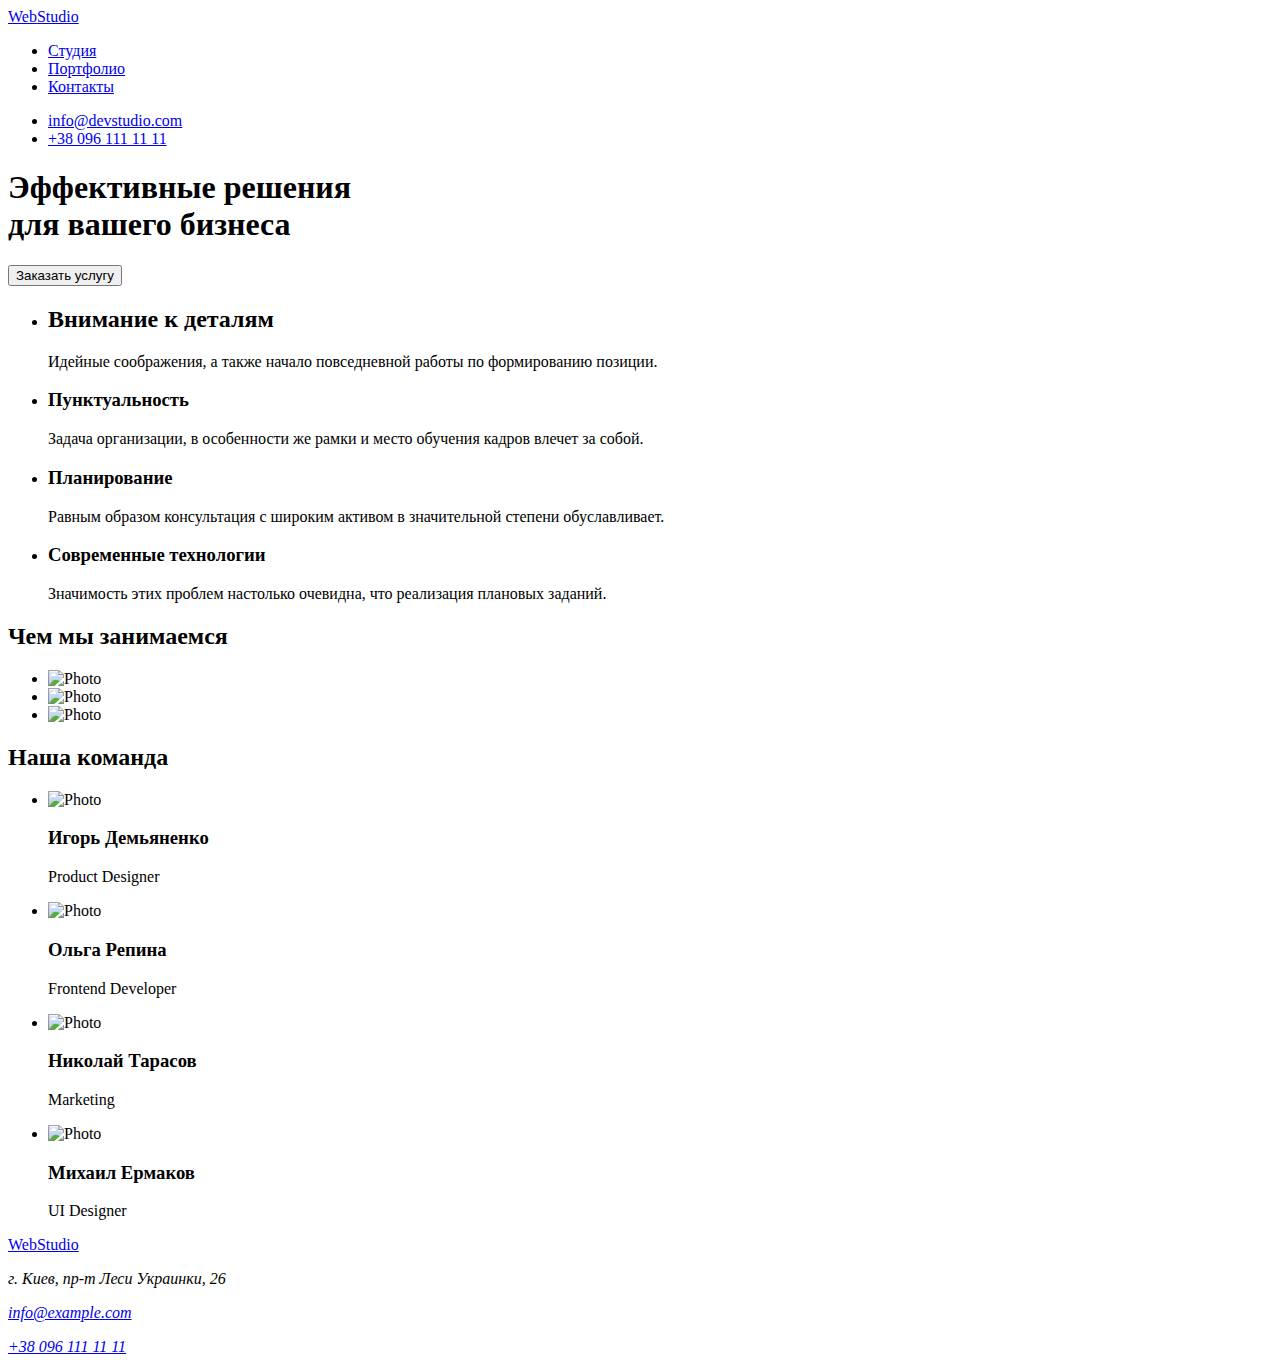
==== index.html @ b67df276 "Add files via upload" ====
<!DOCTYPE html>
<html lang="ru">
  <head>
    <meta charset="UTF-8" />
    <meta name="viewport" content="width=device-width, initial-scale=1.0" />
    <title>Web Studio</title>
    <link rel="stylesheet" href="css/styles.css" />
    <link href="https://fonts.googleapis.com/css2?family=Raleway:wght@700&family=Roboto:wght@400;500;700;900&display=swap"
      rel="stylesheet" />
  </head>

  <body>
    
    <!--Шапка сайта-->

        <header>
          <a class="webstudio" href="./index.html" aria-label="логотип">Web<span
                class="studio">Studio</span></a>
          <nav>
            <ul class="nav-menu list">
              <li><a href="./index.html" class="special-link">Студия</a></li>
              <li><a href="./portfolio.html" class="link">Портфолио</a></li>
              <li><a href="#Контакты" class="link">Контакты</a></li>
            </ul>
          </nav>
          <ul class="auth-nav list">
            <li><a href="mailto:info@devstudio.com" class="auth-item">info@devstudio.com</a></li>
            <li><a href="tel:+380961111111" class="auth-item">+38 096 111 11 11</a></li>
          </ul>
        </header>

      
      <!--Эффективные решения для вашего бизнеса-->

      <main>
        <section class="main-section">
          <h1 class="main-title">Эффективные решения <br /> для вашего бизнеса</h1>
          <button type="button" class="button">Заказать услугу</button>
        </section>

      
        <!--Список-->

        <section class="qualities">
          <ul class="list">
            <li>
              <h2 class="section-title">Внимание к деталям</h2>
              <p class="section-info">Идейные соображения, а также начало повседневной работы по формированию позиции.</p>
            </li>
            <li>
              <h3 class="section-title">Пунктуальность</h3>
              <p class="section-info">Задача организации, в особенности же рамки и место обучения кадров влечет за собой.</p>
            </li>
            <li>
              <h3 class="section-title">Планирование</h3>
              <p class="section-info">Равным образом консультация с широким активом в значительной степени обуславливает.</p>
            </li>
            <li>
              <h3 class="section-title">Современные технологии</h3>
              <p class="section-info">Значимость этих проблем настолько очевидна, что реализация плановых заданий.</p>
            </li>
          </ul>
        </section>


        <!--Чем мы занимаемся-->

        <section class="projects">
        <h2 class="section-title">Чем мы занимаемся</h2>
        <ul class="list">
          <li><img src="./img/img.png" alt="Photo" /></li>
          <li><img src="./img/img1.png" alt="Photo" /></li>
          <li><img src="./img/img2.png" alt="Photo" /></li>
        </ul>
        </section>


        <!--Наша команда-->

        <section class="ourteam">
          <h2 class="section-title main">Наша команда</h2>
          <ul class="list">
            <li>
              <img src="./img/img3.jpg" alt="Photo" width="270" />
              <h3 class="section-title">Игорь Демьяненко</h3>
              <p class="section-info">Product Designer</p>
            </li>
            <li>
              <img src="./img/img4.jpg" alt="Photo" width="270" />
              <h3 class="section-title">Ольга Репина</h3>
              <p class="section-info">Frontend Developer</p>
            </li>
            <li>
              <img src="./img/img5.jpg" alt="Photo" width="270" />
              <h3 class="section-title">Николай Тарасов</h3>
              <p class="section-info">Marketing</p>
            </li>
            <li>
              <img src="./img/img6.jpg" alt="Photo" width="270" />
              <h3 class="section-title">Михаил Ермаков</h3>
              <p class="section-info">UI Designer</p>
            </li>
          </ul>        
        </section>
     </main>

      <!--Підвал-->

      <footer class="footer">
      <a href="./index.html" class="webstudio-footer">Web<span class="logo">Studio</span></a>
      <address class="adress-footer">
        <p class="street">г. Киев, пр-т Леси Украинки, 26</p>
        <p><a href="mailto:info@example.com" class="foooter-info">info@example.com</a></p>
        <p><a href="tel:+380961111111" class="foooter-info">+38 096 111 11 11</a></p>
      </address>
      </footer>
  </body>
</html>
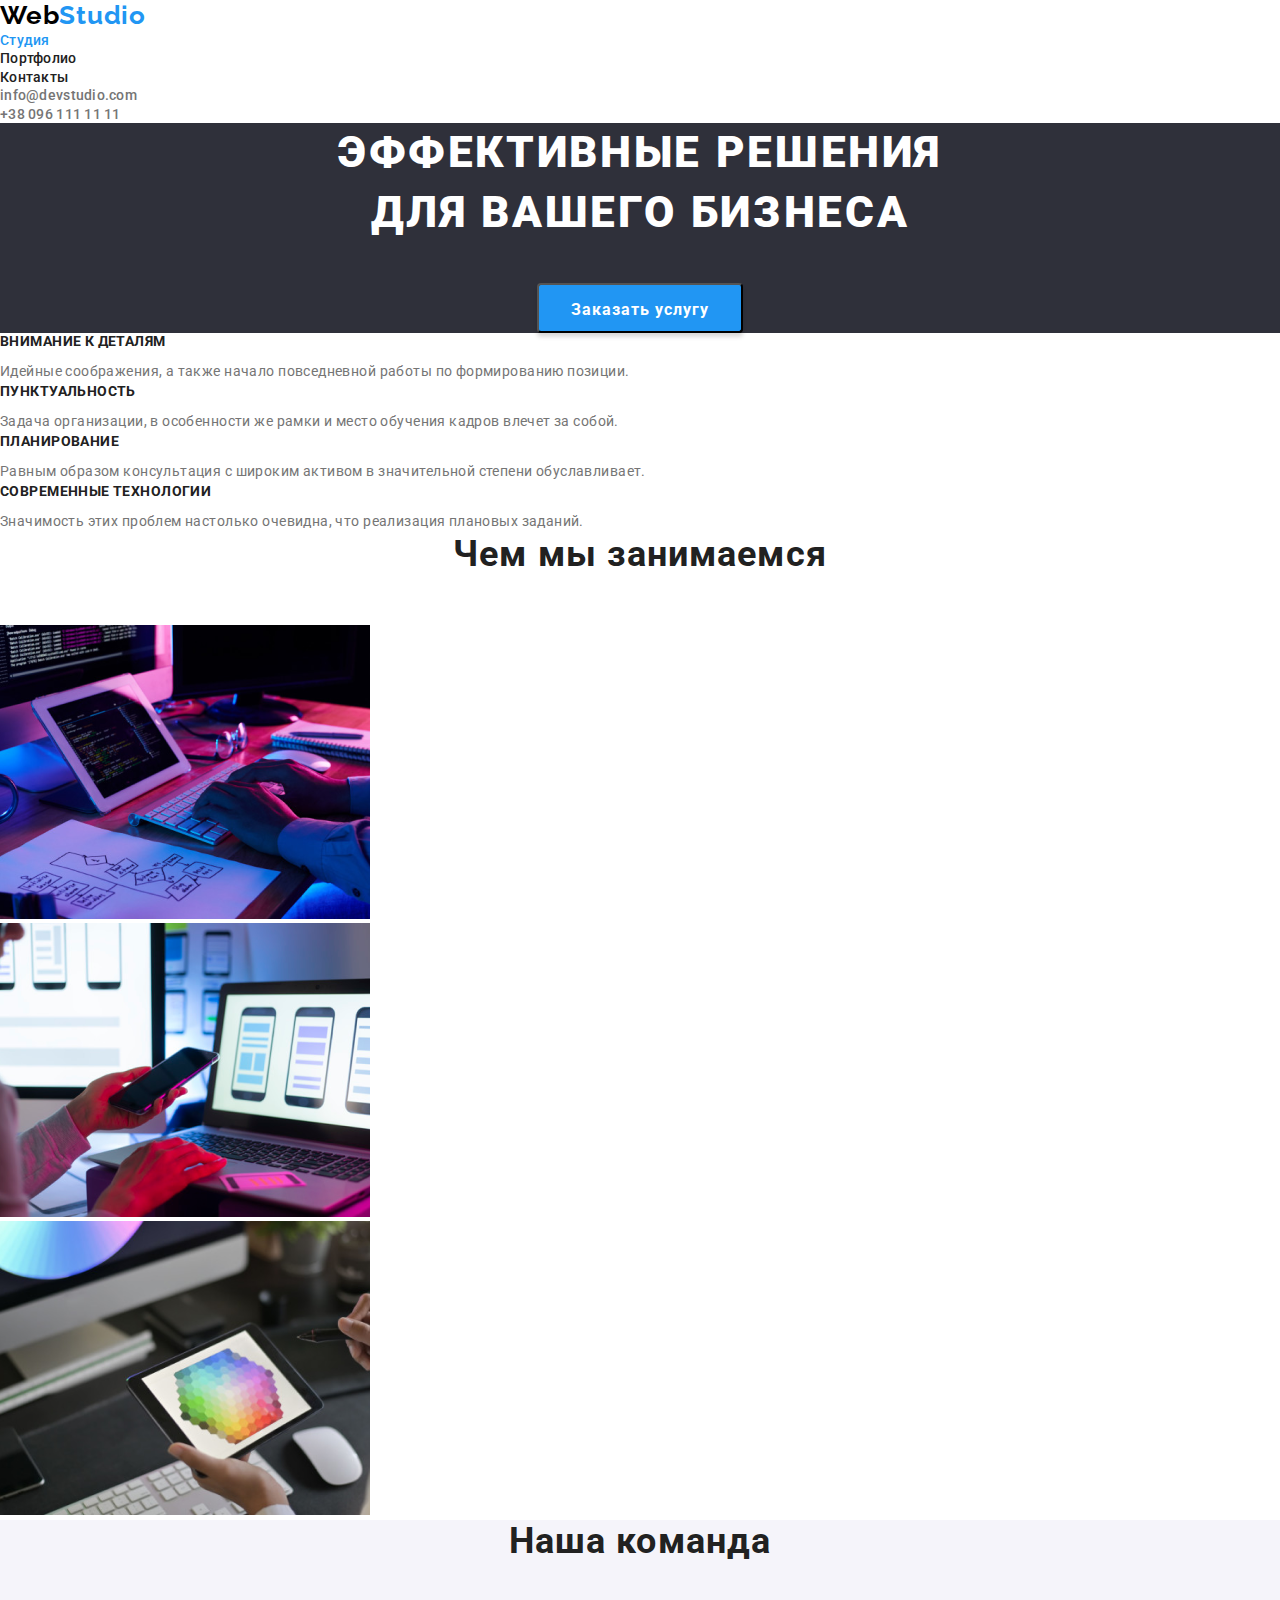
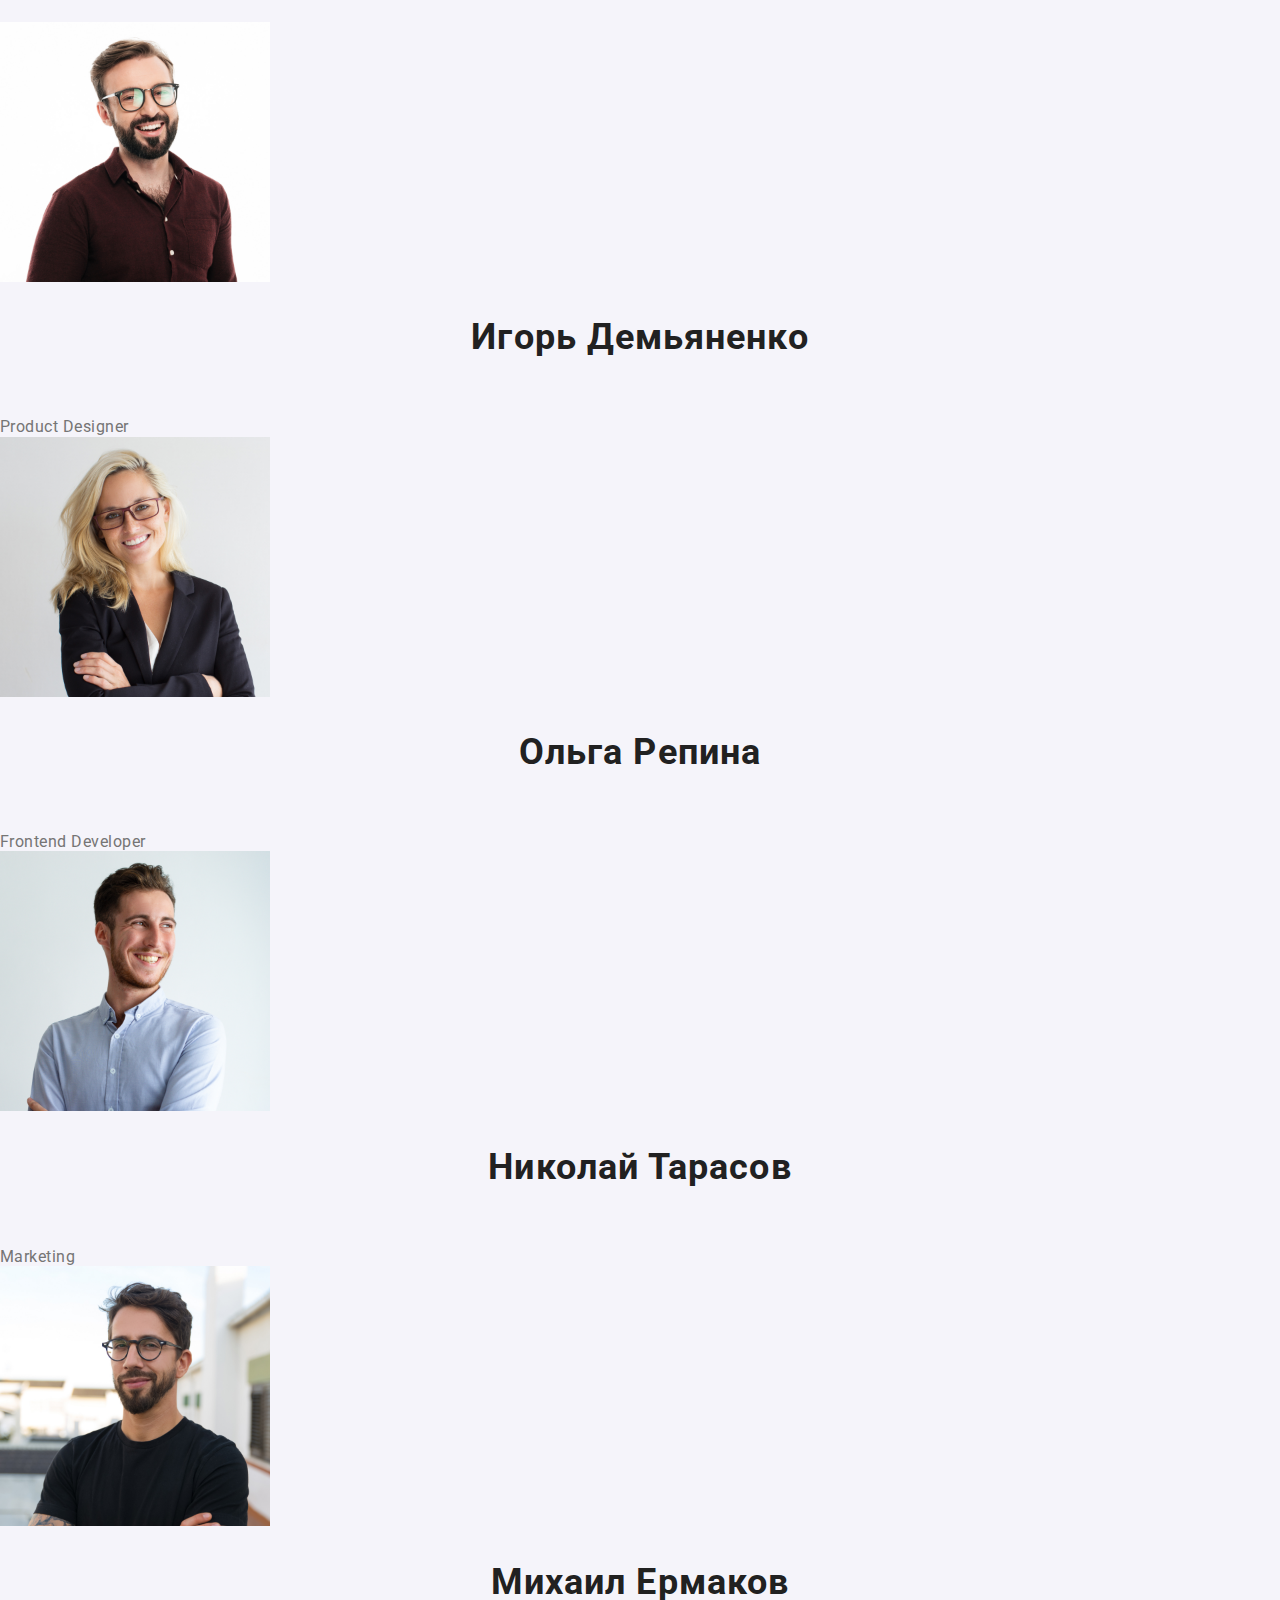
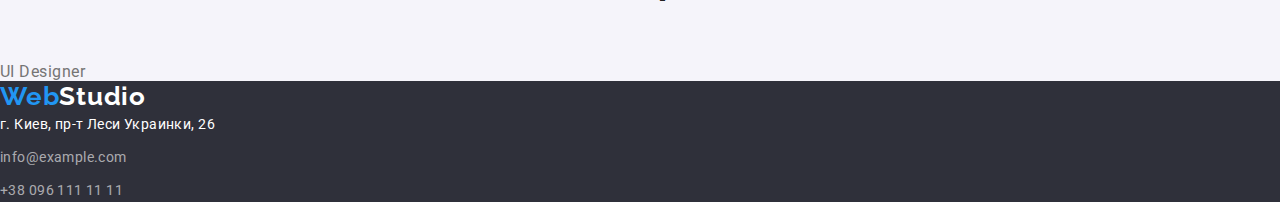
==== commit a476fd65: "дз2 перша сторінка" ====
--- a/index.html
+++ b/index.html
@@ -4,11 +4,10 @@
     <meta charset="UTF-8" />
     <meta name="viewport" content="width=device-width, initial-scale=1.0" />
     <title>Web Studio</title>
-    <link rel="stylesheet" href="css/styles.css" />
     <link href="https://fonts.googleapis.com/css2?family=Raleway:wght@700&family=Roboto:wght@400;500;700;900&display=swap"
-      rel="stylesheet" />
-  </head>
-
+      rel="stylesheet">
+    <link rel="stylesheet" href="https://cdnjs.cloudflare.com/ajax/libs/modern-normalize/1.0.0/modern-normalize.min.css">
+    <link rel="stylesheet" href="css/styles.css">
   <body>
     
     <!--Шапка сайта-->
@@ -42,24 +41,26 @@
         <!--Список-->
 
         <section class="qualities">
-          <ul class="list">
-            <li>
-              <h2 class="section-title">Внимание к деталям</h2>
-              <p class="section-info">Идейные соображения, а также начало повседневной работы по формированию позиции.</p>
-            </li>
-            <li>
-              <h3 class="section-title">Пунктуальность</h3>
-              <p class="section-info">Задача организации, в особенности же рамки и место обучения кадров влечет за собой.</p>
-            </li>
-            <li>
-              <h3 class="section-title">Планирование</h3>
-              <p class="section-info">Равным образом консультация с широким активом в значительной степени обуславливает.</p>
-            </li>
-            <li>
-              <h3 class="section-title">Современные технологии</h3>
-              <p class="section-info">Значимость этих проблем настолько очевидна, что реализация плановых заданий.</p>
-            </li>
-          </ul>
+          <div class="container">
+            <ul class="list">
+              <li>
+                <h2 class="section-title">Внимание к деталям</h2>
+                <p class="section-info">Идейные соображения, а также начало повседневной работы по формированию позиции.</p>
+              </li>
+              <li>
+                <h3 class="section-title">Пунктуальность</h3>
+                <p class="section-info">Задача организации, в особенности же рамки и место обучения кадров влечет за собой.</p>
+              </li>
+              <li>
+                <h3 class="section-title">Планирование</h3>
+                <p class="section-info">Равным образом консультация с широким активом в значительной степени обуславливает.</p>
+              </li>
+              <li>
+                <h3 class="section-title">Современные технологии</h3>
+                <p class="section-info">Значимость этих проблем настолько очевидна, что реализация плановых заданий.</p>
+              </li>
+            </ul>
+          </div>
         </section>
 
 
@@ -78,25 +79,25 @@
         <!--Наша команда-->
 
         <section class="ourteam">
-          <h2 class="section-title main">Наша команда</h2>
+          <h2 class="section-title">Наша команда</h2>
           <ul class="list">
             <li>
-              <img src="./img/img3.jpg" alt="Photo" width="270" />
+              <img class="img" src="./img/img3.jpg" alt="Photo" width="270" />
               <h3 class="section-title">Игорь Демьяненко</h3>
               <p class="section-info">Product Designer</p>
             </li>
             <li>
-              <img src="./img/img4.jpg" alt="Photo" width="270" />
+              <img class="img" src="./img/img4.jpg" alt="Photo" width="270" />
               <h3 class="section-title">Ольга Репина</h3>
               <p class="section-info">Frontend Developer</p>
             </li>
             <li>
-              <img src="./img/img5.jpg" alt="Photo" width="270" />
+              <img class="img" src="./img/img5.jpg" alt="Photo" width="270" />
               <h3 class="section-title">Николай Тарасов</h3>
               <p class="section-info">Marketing</p>
             </li>
             <li>
-              <img src="./img/img6.jpg" alt="Photo" width="270" />
+              <img class="img" src="./img/img6.jpg" alt="Photo" width="270" />
               <h3 class="section-title">Михаил Ермаков</h3>
               <p class="section-info">UI Designer</p>
             </li>
@@ -110,9 +111,10 @@
       <a href="./index.html" class="webstudio-footer">Web<span class="logo">Studio</span></a>
       <address class="adress-footer">
         <p class="street">г. Киев, пр-т Леси Украинки, 26</p>
-        <p><a href="mailto:info@example.com" class="foooter-info">info@example.com</a></p>
+        <p class="mmail"><a href="mailto:info@example.com" class="foooter-info">info@example.com</a></p>
         <p><a href="tel:+380961111111" class="foooter-info">+38 096 111 11 11</a></p>
       </address>
       </footer>
   </body>
 </html>
+
--- a/css/styles.css
+++ b/css/styles.css
@@ -0,0 +1,260 @@
+html {
+  box-sizing: border-box;
+}
+
+* {
+  margin: 0;
+  padding: 0;
+}
+
+*,
+*::before,
+*::after {
+  box-sizing: inherit;
+  /* outline: 2px solid rgb(51, 18, 128); */
+  /* none - щоб забрати рамку */
+}
+
+:root {
+  --primary-text-color: rgba(117, 117, 117, 1);
+  --title-text-color: rgba(33, 33, 33, 1);
+  --text-hover-focus: rgba(33, 150, 243, 1);
+  --footer-text: rgba(255, 255, 255, 0.6);
+  --main-footer-background-color: rgba(47, 48, 58, 1);
+  --white-color: #ffffff;
+  --secondary-text-color: rgba(255, 255, 255, 1);
+}
+
+/* var(--primary-text-color)  */
+/* var(--title-text-color) */
+/* var(--text-hover-focus) */
+/* var(--footer-text) */
+/* var(--main-footer-background-color) */
+/* var(--white-color) */
+/* var(--secondary-text-color) */
+
+body {
+  background-color: #ffffff;
+  color: var(--primary-text-color);
+  font-family: "Roboto", sans-serif;
+  letter-spacing: 0.03em;
+}
+
+/* LOGO */
+
+.webstudio {
+  width: 145px;
+  height: 31px;
+  color: #000000;
+  text-decoration: none;
+  font-family: "Raleway", sans-serif;
+  font-style: normal;
+  font-weight: bold;
+  font-size: 26px;
+  line-height: 31px;
+  /* identical to box height */
+
+  letter-spacing: 0.03em;
+}
+
+.studio {
+  color: #2196f3;
+}
+
+.list {
+  list-style: none;
+}
+
+/* NAVIGATION */
+
+.special-link {
+  color: rgba(33, 150, 243, 1);
+  text-decoration: none;
+  font-style: normal;
+  font-weight: 500;
+  font-size: 14px;
+  line-height: 16px;
+  letter-spacing: 0.02em;
+}
+
+.nav-menu .link {
+  font-style: normal;
+  font-weight: 500;
+  font-size: 14px;
+  line-height: 16px;
+  letter-spacing: 0.02em;
+  color: var(--title-text-color);
+  text-decoration: none;
+}
+
+.nav-menu .link:hover,
+.nav-menu .link:focus {
+  color: var(--text-hover-focus);
+}
+
+.auth-item {
+  color: var(--primary-text-color);
+  text-decoration: none;
+  font-weight: 500;
+  font-size: 14px;
+  line-height: 16px;
+  letter-spacing: 0.02em;
+}
+
+.auth-item:hover,
+.auth-item:focus {
+  color: var(--text-hover-focus);
+}
+
+/* HERO */
+
+.main-section {
+  background: var(--main-footer-background-color);
+  text-align: center;
+}
+
+.main-title {
+  font-size: 44px;
+  font-style: normal;
+  font-weight: 900;
+  line-height: 1.36;
+  letter-spacing: 0.06em;
+  /* text-align: center; */
+  text-transform: uppercase;
+  color: var(--secondary-text-color);
+  margin-bottom: 40px;
+}
+
+.button {
+  /* margin-left: auto;
+  margin-right: auto; */
+  display: inline-block;
+  min-width: 200px;
+  height: 50px;
+  padding: 10px 32px;
+
+  font-style: normal;
+  font-weight: bold;
+  font-size: 16px;
+  line-height: 1.875;
+  /* display: flex;
+  align-items: center; */
+  text-align: center;
+  letter-spacing: 0.06em;
+  color: var(--white-color);
+  background: var(--text-hover-focus);
+  box-shadow: 0px 4px 4px rgba(0, 0, 0, 0.15);
+  border-radius: 4px;
+}
+
+/* СЕКЦІЯ 1 */
+
+.section-title {
+  padding-bottom: 50px;
+  color: var(--title-text-color);
+}
+
+.section-info {
+  color: var(--primary-text-color);
+}
+
+.qualities .section-title {
+  padding-bottom: 10px;
+  font-style: normal;
+  font-weight: bold;
+  font-size: 14px;
+  line-height: 16px;
+  letter-spacing: 0.03em;
+  text-transform: uppercase;
+}
+
+.qualities .section-info {
+  font-style: normal;
+  font-weight: normal;
+  font-size: 14px;
+  line-height: 24px;
+  /* or 171% */
+  letter-spacing: 0.03em;
+}
+
+/* СЕКЦІЯ 2 */
+.projects .section-title {
+  font-style: normal;
+  font-weight: bold;
+  font-size: 36px;
+  line-height: 42px;
+  text-align: center;
+  letter-spacing: 0.03em;
+}
+
+/* СЕКЦІЯ 3 */
+.ourteam .section-title {
+  font-style: normal;
+  font-weight: bold;
+  font-size: 36px;
+  line-height: 42px;
+  text-align: center;
+  letter-spacing: 0.03em;
+  margin-bottom: 10px;
+}
+
+.ourteam {
+  background: rgba(245, 244, 250, 1);
+}
+
+.ourteam .img {
+  margin-bottom: 30px;
+}
+
+/* ПІДВАЛ*/
+
+.footer {
+  background: var(--main-footer-background-color);
+}
+
+.webstudio-footer {
+  font-family: "Raleway", sans-serif;
+  font-style: normal;
+  font-weight: bold;
+  font-size: 26px;
+  line-height: 31px;
+  /* identical to box height */
+
+  letter-spacing: 0.03em;
+
+  color: #2196f3;
+  text-decoration: none;
+  margin-bottom: 20px;
+}
+
+.logo {
+  color: var(--white-color);
+}
+
+.street {
+  font-style: normal;
+  font-weight: normal;
+  font-size: 14px;
+  line-height: 24px;
+  /* or 171% */
+
+  letter-spacing: 0.03em;
+  color: var(--secondary-text-color);
+  margin-bottom: 9px;
+}
+
+.foooter-info {
+  font-style: normal;
+  font-weight: normal;
+  font-size: 14px;
+  line-height: 24px;
+  /* or 171% */
+  text-decoration: none;
+  letter-spacing: 0.03em;
+
+  color: var(--footer-text);
+}
+
+.mmail {
+  margin-bottom: 9px;
+}
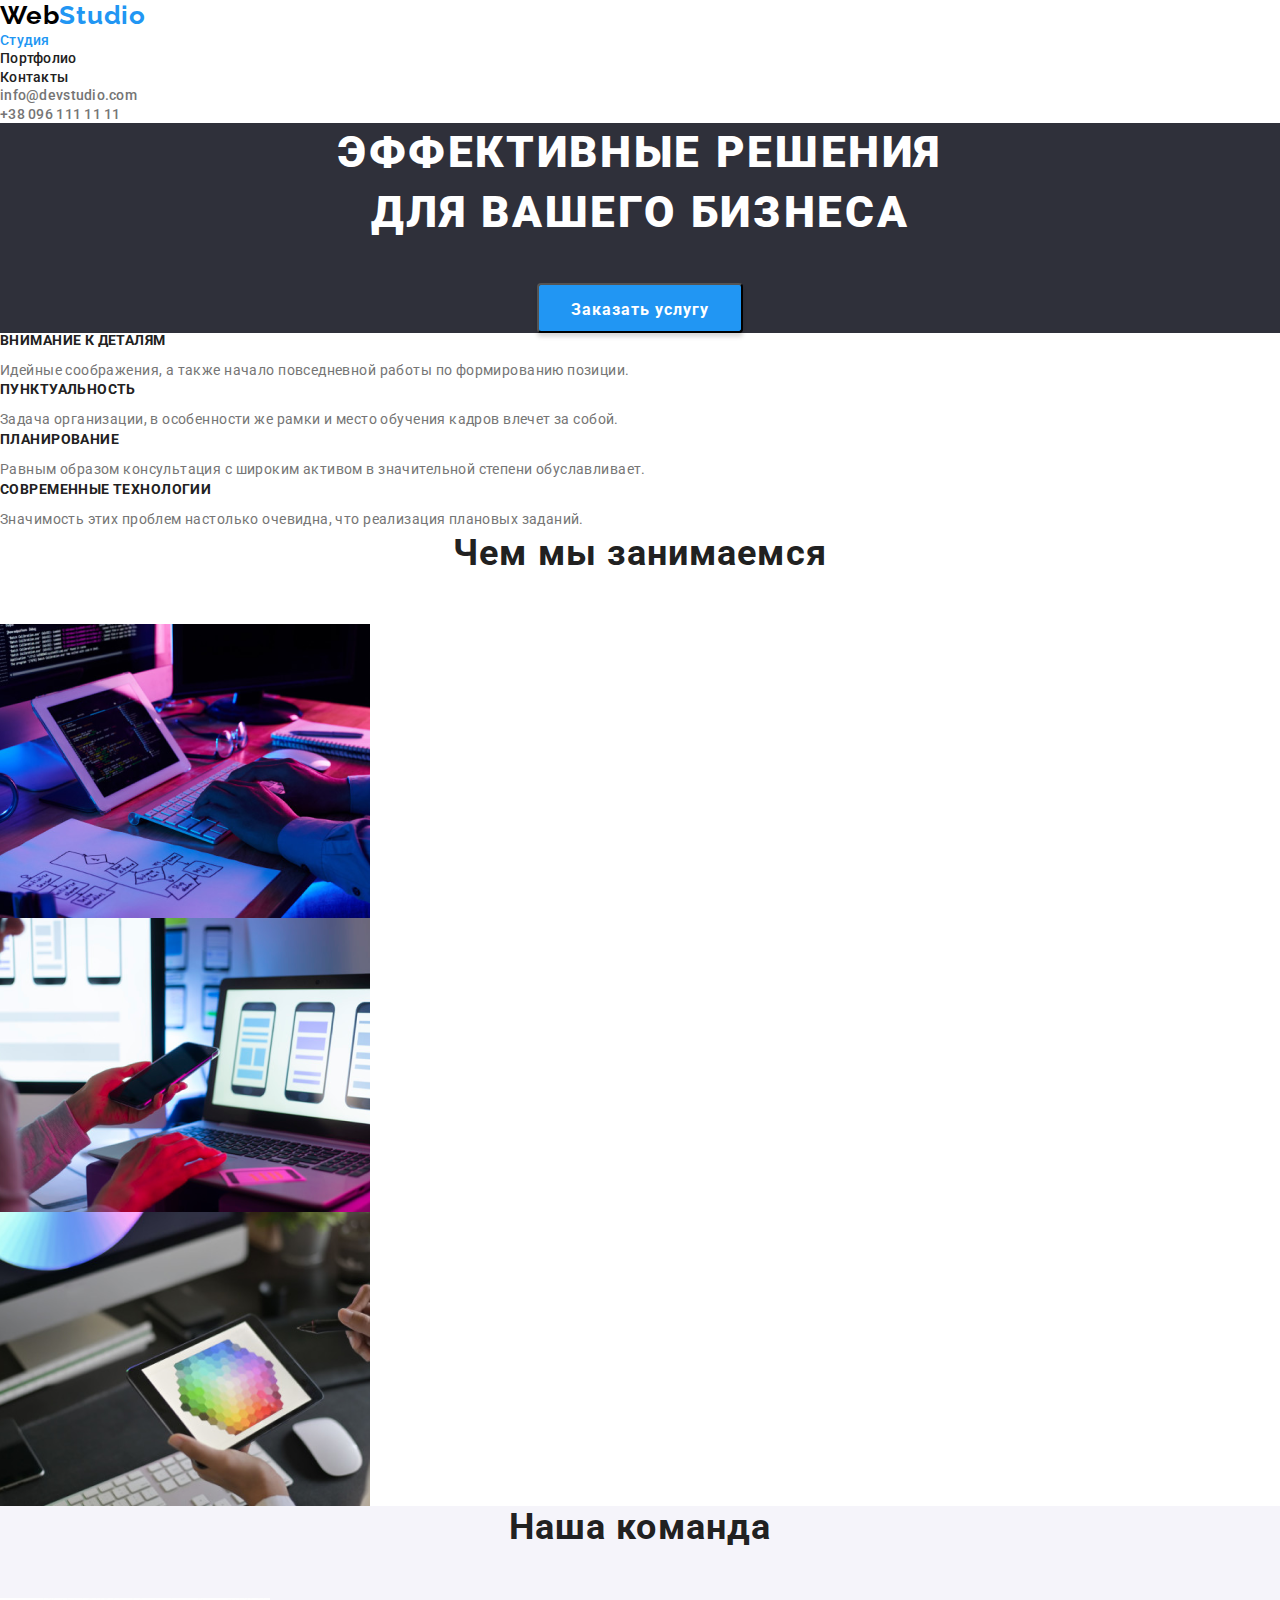
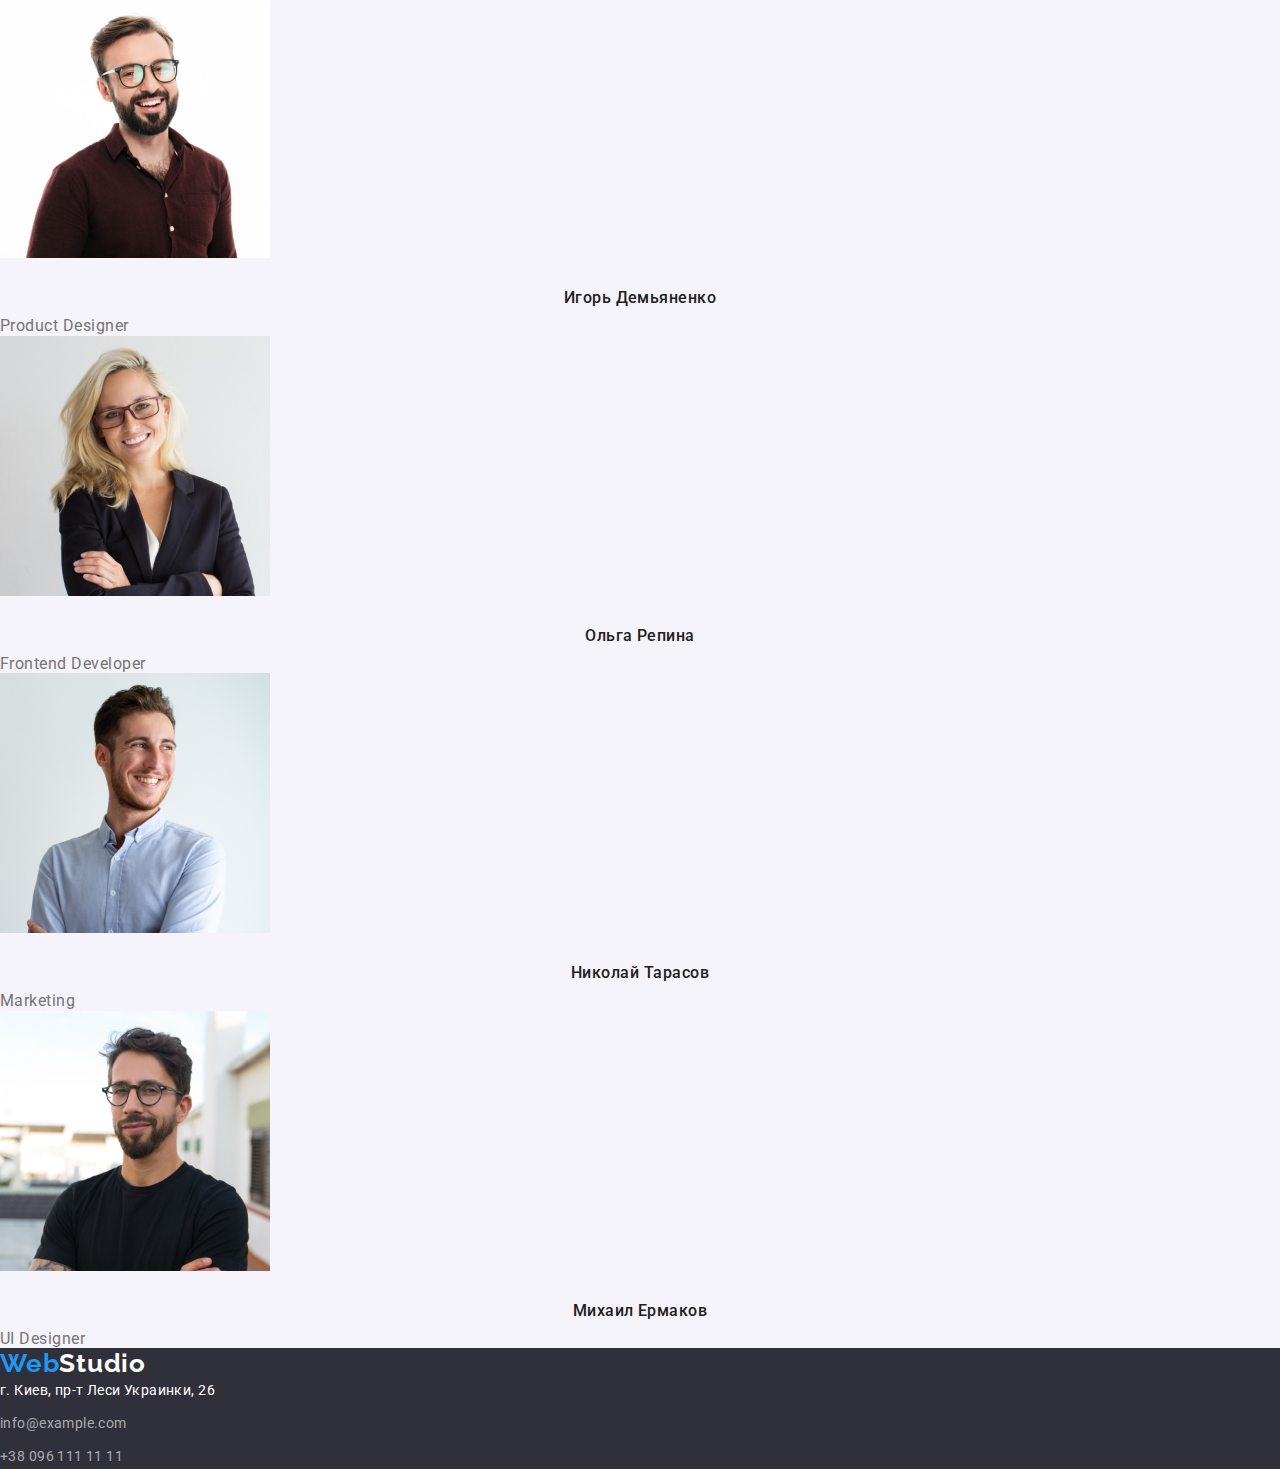
==== commit 74eb5085: "дз 3 продовжуэм" ====
--- a/index.html
+++ b/index.html
@@ -67,7 +67,7 @@
         <!--Чем мы занимаемся-->
 
         <section class="projects">
-        <h2 class="section-title">Чем мы занимаемся</h2>
+        <h2 class="projects-title">Чем мы занимаемся</h2>
         <ul class="list">
           <li><img src="./img/img.png" alt="Photo" /></li>
           <li><img src="./img/img1.png" alt="Photo" /></li>
@@ -79,7 +79,7 @@
         <!--Наша команда-->
 
         <section class="ourteam">
-          <h2 class="section-title">Наша команда</h2>
+          <h2 class="ourteam-title">Наша команда</h2>
           <ul class="list">
             <li>
               <img class="img" src="./img/img3.jpg" alt="Photo" width="270" />
--- a/css/styles.css
+++ b/css/styles.css
@@ -13,6 +13,10 @@
   box-sizing: inherit;
   /* outline: 2px solid rgb(51, 18, 128); */
   /* none - щоб забрати рамку */
+}
+
+img {
+  display: block;
 }
 
 :root {
@@ -51,7 +55,7 @@
   font-style: normal;
   font-weight: bold;
   font-size: 26px;
-  line-height: 31px;
+  line-height: 1.19;
   /* identical to box height */
 
   letter-spacing: 0.03em;
@@ -73,7 +77,7 @@
   font-style: normal;
   font-weight: 500;
   font-size: 14px;
-  line-height: 16px;
+  line-height: 1.14;
   letter-spacing: 0.02em;
 }
 
@@ -81,7 +85,7 @@
   font-style: normal;
   font-weight: 500;
   font-size: 14px;
-  line-height: 16px;
+  line-height: 1.14;
   letter-spacing: 0.02em;
   color: var(--title-text-color);
   text-decoration: none;
@@ -97,7 +101,7 @@
   text-decoration: none;
   font-weight: 500;
   font-size: 14px;
-  line-height: 16px;
+  line-height: 1.14;
   letter-spacing: 0.02em;
 }
 
@@ -150,7 +154,7 @@
 /* СЕКЦІЯ 1 */
 
 .section-title {
-  padding-bottom: 50px;
+  margin-bottom: 50px;
   color: var(--title-text-color);
 }
 
@@ -159,11 +163,11 @@
 }
 
 .qualities .section-title {
-  padding-bottom: 10px;
-  font-style: normal;
-  font-weight: bold;
-  font-size: 14px;
-  line-height: 16px;
+  margin-bottom: 10px;
+  font-style: normal;
+  font-weight: bold;
+  font-size: 14px;
+  line-height: 1.14;
   letter-spacing: 0.03em;
   text-transform: uppercase;
 }
@@ -172,29 +176,44 @@
   font-style: normal;
   font-weight: normal;
   font-size: 14px;
-  line-height: 24px;
+  line-height: 1.71;
   /* or 171% */
   letter-spacing: 0.03em;
 }
 
 /* СЕКЦІЯ 2 */
-.projects .section-title {
+.projects-title {
   font-style: normal;
   font-weight: bold;
   font-size: 36px;
-  line-height: 42px;
-  text-align: center;
-  letter-spacing: 0.03em;
+  line-height: 1.17;
+  text-align: center;
+  letter-spacing: 0.03em;
+  margin-bottom: 50px;
+  color: var(--title-text-color);
 }
 
 /* СЕКЦІЯ 3 */
+.ourteam-title {
+  font-style: normal;
+  font-weight: bold;
+  font-size: 36px;
+  line-height: 1.17;
+  text-align: center;
+  letter-spacing: 0.03em;
+  margin-bottom: 50px;
+  color: var(--title-text-color);
+}
+
 .ourteam .section-title {
-  font-style: normal;
-  font-weight: bold;
-  font-size: 36px;
-  line-height: 42px;
-  text-align: center;
-  letter-spacing: 0.03em;
+  font-weight: 500;
+  font-size: 16px;
+  line-height: 19px;
+  /* identical to box height */
+
+  text-align: center;
+  letter-spacing: 0.03em;
+
   margin-bottom: 10px;
 }
 
@@ -217,7 +236,7 @@
   font-style: normal;
   font-weight: bold;
   font-size: 26px;
-  line-height: 31px;
+  line-height: 1.19;
   /* identical to box height */
 
   letter-spacing: 0.03em;
@@ -235,7 +254,7 @@
   font-style: normal;
   font-weight: normal;
   font-size: 14px;
-  line-height: 24px;
+  line-height: 1.71;
   /* or 171% */
 
   letter-spacing: 0.03em;
@@ -247,7 +266,7 @@
   font-style: normal;
   font-weight: normal;
   font-size: 14px;
-  line-height: 24px;
+  line-height: 1.71;
   /* or 171% */
   text-decoration: none;
   letter-spacing: 0.03em;
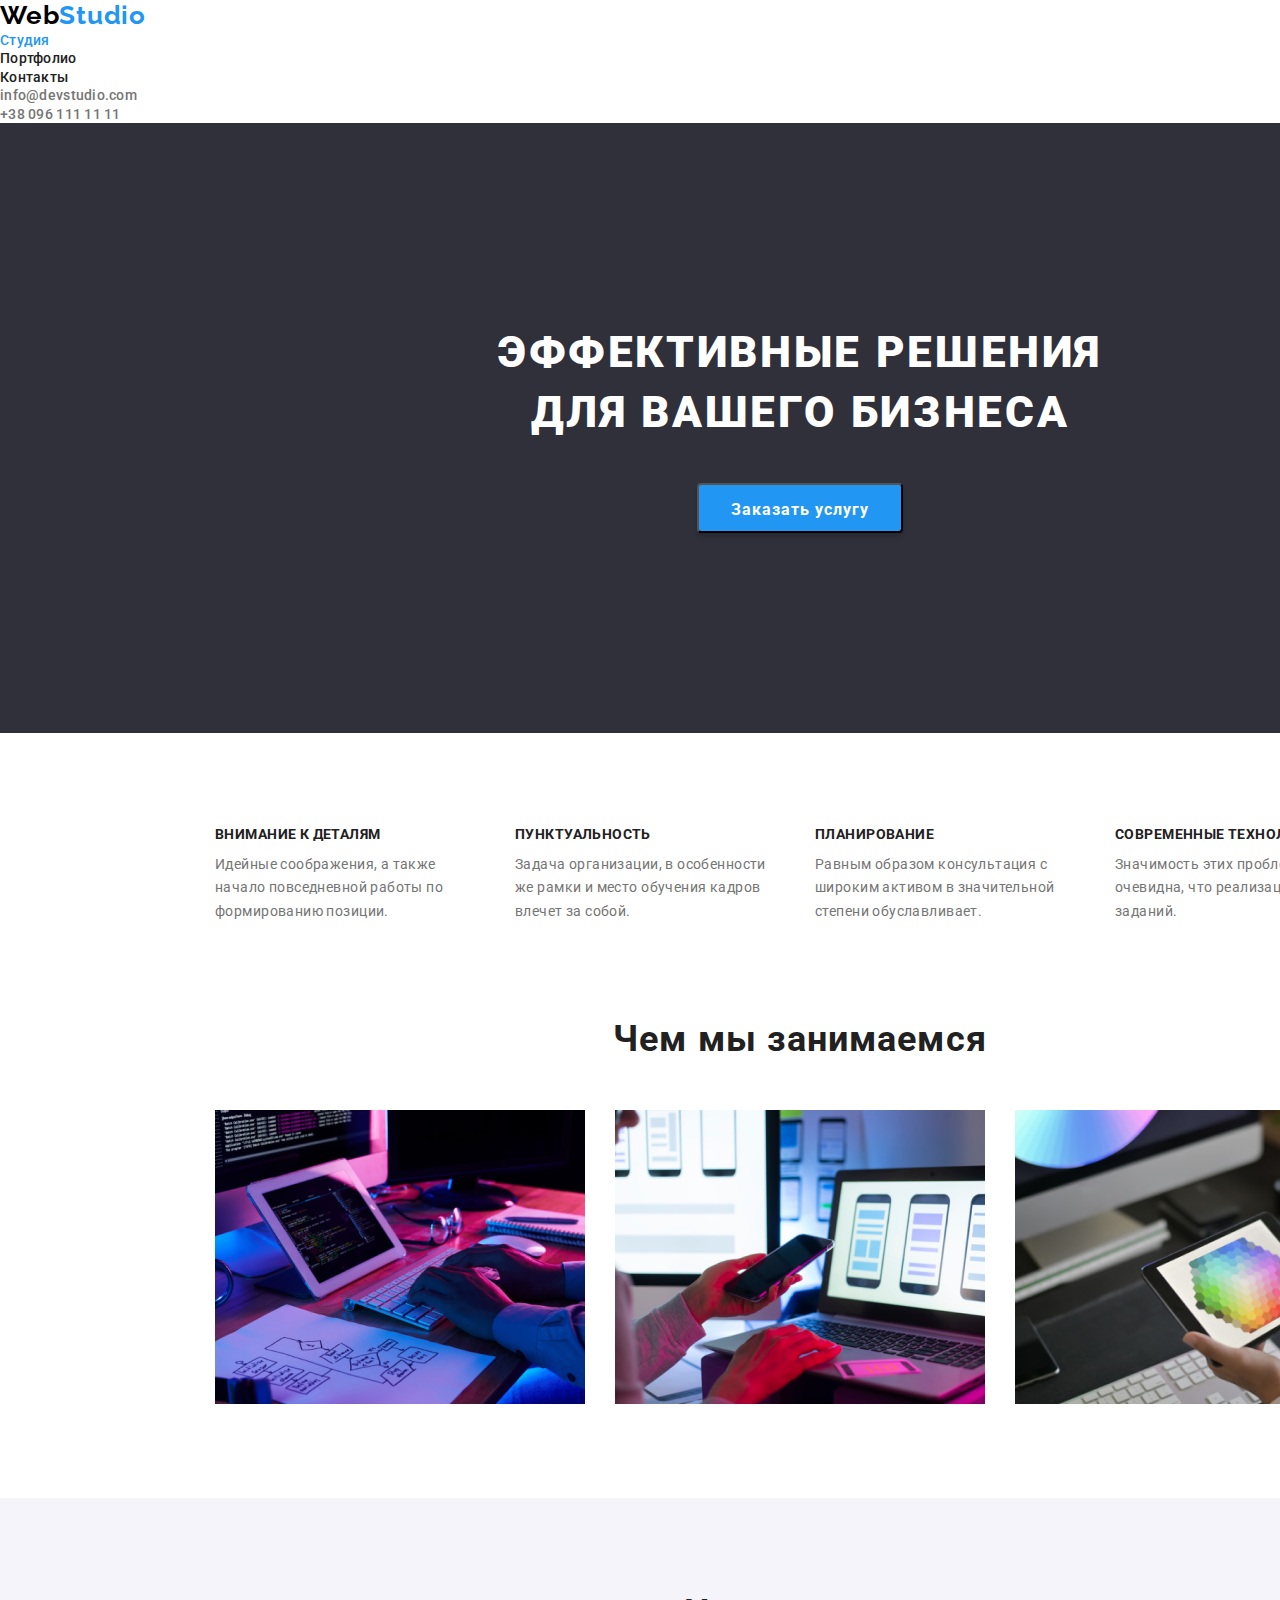
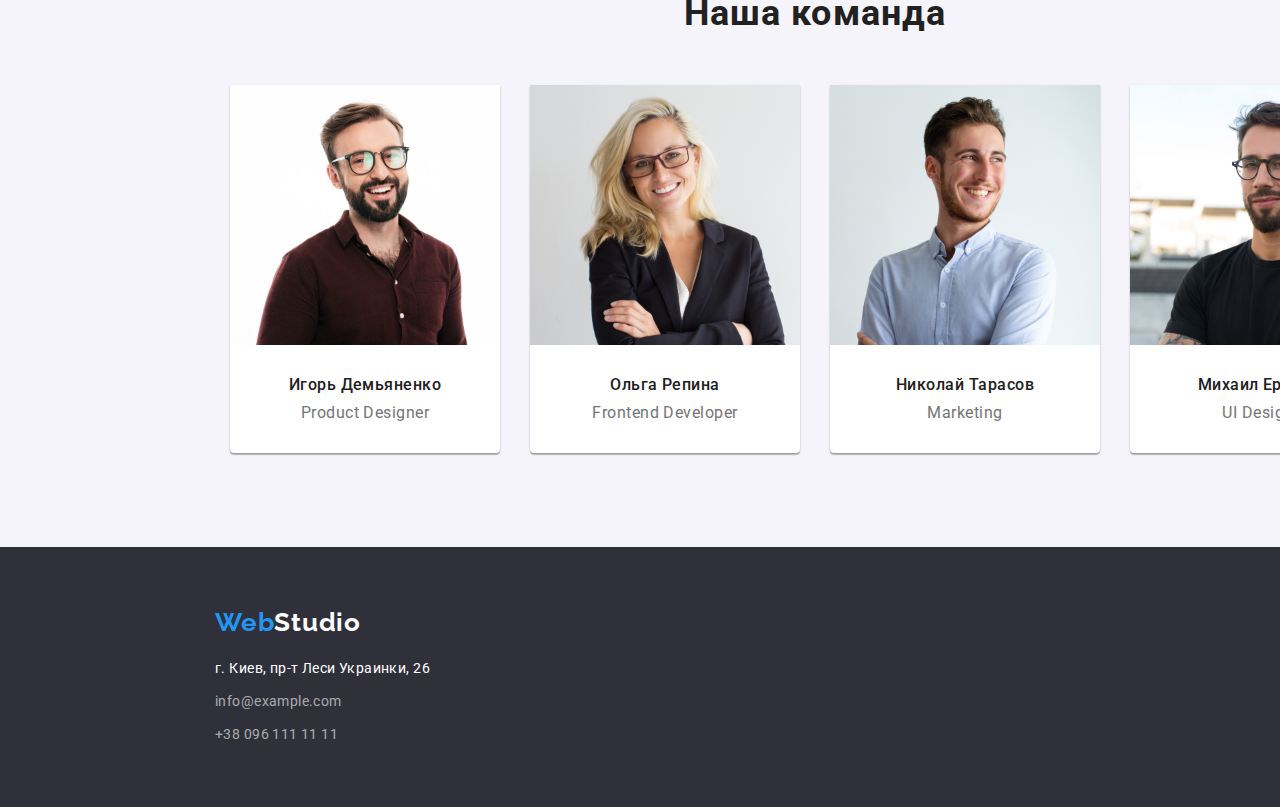
==== commit 80f620ef: "дз2 1 сторінка" ====
--- a/index.html
+++ b/index.html
@@ -8,6 +8,7 @@
       rel="stylesheet">
     <link rel="stylesheet" href="https://cdnjs.cloudflare.com/ajax/libs/modern-normalize/1.0.0/modern-normalize.min.css">
     <link rel="stylesheet" href="css/styles.css">
+  </head>
   <body>
     
     <!--Шапка сайта-->
@@ -43,22 +44,30 @@
         <section class="qualities">
           <div class="container">
             <ul class="list">
-              <li>
-                <h2 class="section-title">Внимание к деталям</h2>
-                <p class="section-info">Идейные соображения, а также начало повседневной работы по формированию позиции.</p>
-              </li>
-              <li>
-                <h3 class="section-title">Пунктуальность</h3>
-                <p class="section-info">Задача организации, в особенности же рамки и место обучения кадров влечет за собой.</p>
-              </li>
-              <li>
-                <h3 class="section-title">Планирование</h3>
-                <p class="section-info">Равным образом консультация с широким активом в значительной степени обуславливает.</p>
-              </li>
-              <li>
+              <div class="li-container">
+                <li class="lii-item">
+                  <h2 class="section-title">Внимание к деталям</h2>
+                  <p class="section-info">Идейные соображения, а также начало повседневной работы по формированию позиции.</p>
+                </li>
+              </div>
+              <div class="li-container">
+                <li class="lii-item">
+                  <h3 class="section-title">Пунктуальность</h3>
+                  <p class="section-info">Задача организации, в особенности же рамки и место обучения кадров влечет за собой.</p>
+                </li>
+              </div>
+              <div class="li-container">
+                <li class="lii-item">
+                  <h3 class="section-title">Планирование</h3>
+                  <p class="section-info">Равным образом консультация с широким активом в значительной степени обуславливает.</p>
+                </li>
+              </div>
+              <div class="li-container">
+                <li class="lii-item">
                 <h3 class="section-title">Современные технологии</h3>
                 <p class="section-info">Значимость этих проблем настолько очевидна, что реализация плановых заданий.</p>
               </li>
+            </div>
             </ul>
           </div>
         </section>
@@ -67,41 +76,45 @@
         <!--Чем мы занимаемся-->
 
         <section class="projects">
-        <h2 class="projects-title">Чем мы занимаемся</h2>
-        <ul class="list">
-          <li><img src="./img/img.png" alt="Photo" /></li>
-          <li><img src="./img/img1.png" alt="Photo" /></li>
-          <li><img src="./img/img2.png" alt="Photo" /></li>
-        </ul>
+        <div class="projects-container">
+          <h2 class="projects-title">Чем мы занимаемся</h2>
+          <ul class="list">
+            <li class="li-item"><img src="./img/img.png" alt="Photo" /></li>
+            <li class="li-item"><img src="./img/img1.png" alt="Photo" /></li>
+            <li class="li-item"><img src="./img/img2.png" alt="Photo" /></li>
+          </ul>
+        </div>
         </section>
 
 
         <!--Наша команда-->
 
         <section class="ourteam">
-          <h2 class="ourteam-title">Наша команда</h2>
-          <ul class="list">
-            <li>
-              <img class="img" src="./img/img3.jpg" alt="Photo" width="270" />
-              <h3 class="section-title">Игорь Демьяненко</h3>
-              <p class="section-info">Product Designer</p>
-            </li>
-            <li>
-              <img class="img" src="./img/img4.jpg" alt="Photo" width="270" />
-              <h3 class="section-title">Ольга Репина</h3>
-              <p class="section-info">Frontend Developer</p>
-            </li>
-            <li>
-              <img class="img" src="./img/img5.jpg" alt="Photo" width="270" />
-              <h3 class="section-title">Николай Тарасов</h3>
-              <p class="section-info">Marketing</p>
-            </li>
-            <li>
-              <img class="img" src="./img/img6.jpg" alt="Photo" width="270" />
-              <h3 class="section-title">Михаил Ермаков</h3>
-              <p class="section-info">UI Designer</p>
-            </li>
-          </ul>        
+          <div class="ourteam-container">
+            <h2 class="ourteam-title">Наша команда</h2>
+            <ul class="list">
+              <li class="liii-item">
+                <img class="img" src="./img/img3.jpg" alt="Photo" width="270" />
+                <h3 class="section-title">Игорь Демьяненко</h3>
+                <p class="section-info">Product Designer</p>
+              </li>
+              <li class="liii-item">
+                <img class="img" src="./img/img4.jpg" alt="Photo" width="270" />
+                <h3 class="section-title">Ольга Репина</h3>
+                <p class="section-info">Frontend Developer</p>
+              </li>
+              <li class="liii-item">
+                <img class="img" src="./img/img5.jpg" alt="Photo" width="270" />
+                <h3 class="section-title">Николай Тарасов</h3>
+                <p class="section-info">Marketing</p>
+              </li>
+              <li class="liii-item">
+                <img class="img" src="./img/img6.jpg" alt="Photo" width="270" />
+                <h3 class="section-title">Михаил Ермаков</h3>
+                <p class="section-info">UI Designer</p>
+              </li>
+            </ul>
+          </div>
         </section>
      </main>
 
--- a/css/styles.css
+++ b/css/styles.css
@@ -42,6 +42,7 @@
   color: var(--primary-text-color);
   font-family: "Roboto", sans-serif;
   letter-spacing: 0.03em;
+  width: 1600px;
 }
 
 /* LOGO */
@@ -113,8 +114,11 @@
 /* HERO */
 
 .main-section {
+  padding-top: 200px;
   background: var(--main-footer-background-color);
   text-align: center;
+  padding-bottom: 200px;
+  width: 1600px;
 }
 
 .main-title {
@@ -153,6 +157,32 @@
 
 /* СЕКЦІЯ 1 */
 
+.qualities {
+  padding-top: 94px;
+  padding-bottom: 47px;
+}
+
+.container {
+  width: 1200px;
+  padding-right: 15px;
+  padding-left: 15px;
+  margin: 0 auto;
+}
+
+.qualities .list {
+  display: flex;
+  justify-content: space-between;
+}
+
+.lii-item {
+  width: 270px;
+  display: block;
+}
+
+.lii-item:not(:last-child) {
+  margin-right: 30px;
+}
+
 .section-title {
   margin-bottom: 50px;
   color: var(--title-text-color);
@@ -181,7 +211,13 @@
   letter-spacing: 0.03em;
 }
 
-/* СЕКЦІЯ 2 */
+/* ЧЕМ МЫ ЗАНИМАЕМСЯ!!! */
+
+.projects {
+  padding-top: 47px;
+  padding-bottom: 94px;
+}
+
 .projects-title {
   font-style: normal;
   font-weight: bold;
@@ -193,7 +229,30 @@
   color: var(--title-text-color);
 }
 
-/* СЕКЦІЯ 3 */
+.projects .list {
+  display: flex;
+  justify-content: center;
+  font-size: 0;
+}
+
+.projects-container {
+  width: 1200px;
+  padding-right: 15px;
+  padding-left: 15px;
+  margin: 0 auto;
+}
+
+.li-item {
+  display: inline-block;
+  width: 370px;
+}
+
+.li-item:not(:last-child) {
+  margin-right: 30px;
+}
+
+/* НАША КОМАНДА!!! */
+
 .ourteam-title {
   font-style: normal;
   font-weight: bold;
@@ -217,21 +276,59 @@
   margin-bottom: 10px;
 }
 
+.ourteam .section-info {
+  text-align: center;
+}
+
 .ourteam {
   background: rgba(245, 244, 250, 1);
+  padding: 94px 215px;
 }
 
 .ourteam .img {
   margin-bottom: 30px;
 }
 
+.ourteam .list {
+  display: flex;
+  justify-content: center;
+}
+
+.ourteam-container {
+  width: 1200px;
+  padding-right: 15px;
+  padding-left: 15px;
+  margin: 0 auto;
+}
+
+.liii-item {
+  display: block;
+  width: 370px;
+  height: 368px;
+  background: #ffffff;
+  /* material shadow v1 */
+
+  box-shadow: 0px 1px 3px rgba(0, 0, 0, 0.12), 0px 1px 1px rgba(0, 0, 0, 0.14),
+    0px 2px 1px rgba(0, 0, 0, 0.2);
+  border-radius: 0px 0px 4px 4px;
+}
+
+.liii-item:not(:last-child) {
+  margin-right: 30px;
+}
+
 /* ПІДВАЛ*/
 
 .footer {
   background: var(--main-footer-background-color);
+  padding-left: 215px;
+  padding-top: 60px;
+  padding-bottom: 60px;
+  padding-right: 1154px;
 }
 
 .webstudio-footer {
+  display: inline-block;
   font-family: "Raleway", sans-serif;
   font-style: normal;
   font-weight: bold;
@@ -251,6 +348,7 @@
 }
 
 .street {
+  display: inline-block;
   font-style: normal;
   font-weight: normal;
   font-size: 14px;
@@ -263,6 +361,7 @@
 }
 
 .foooter-info {
+  display: inline-block;
   font-style: normal;
   font-weight: normal;
   font-size: 14px;
@@ -275,5 +374,6 @@
 }
 
 .mmail {
+  display: inline-block;
   margin-bottom: 9px;
 }
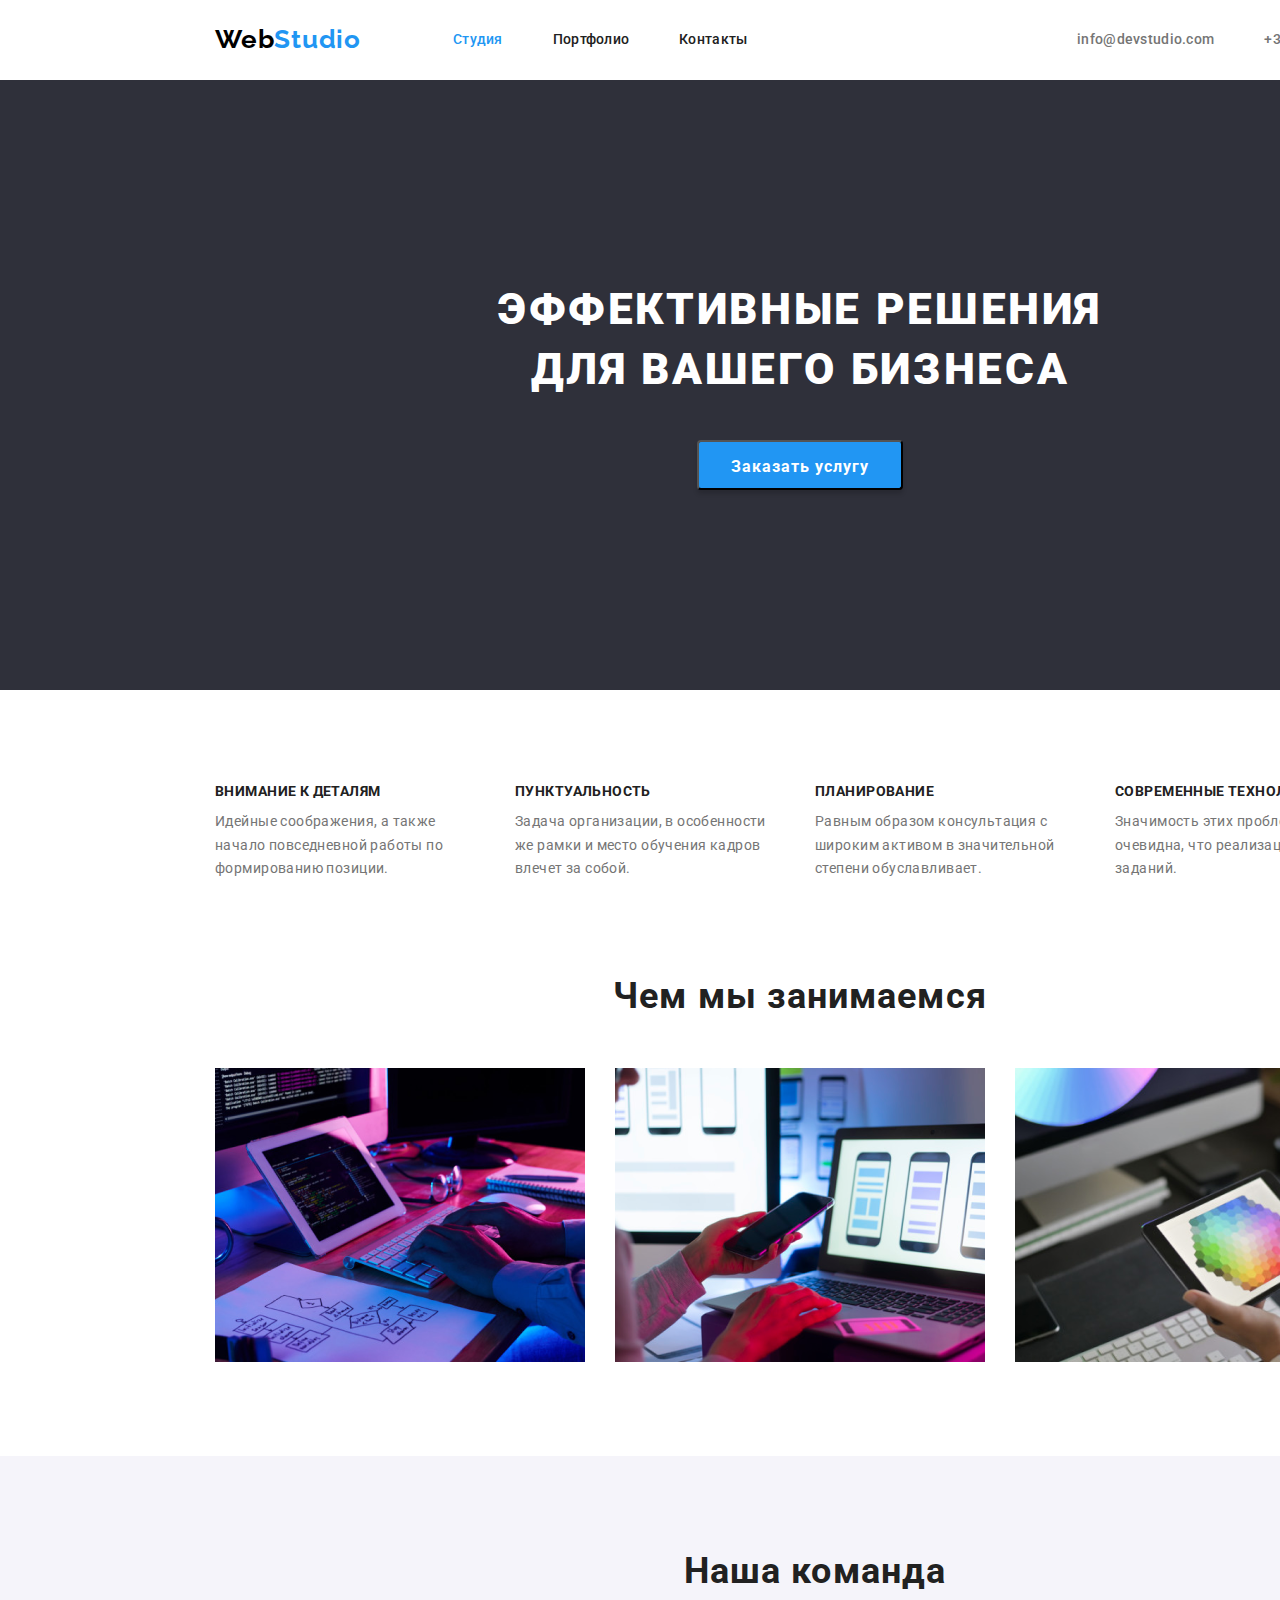
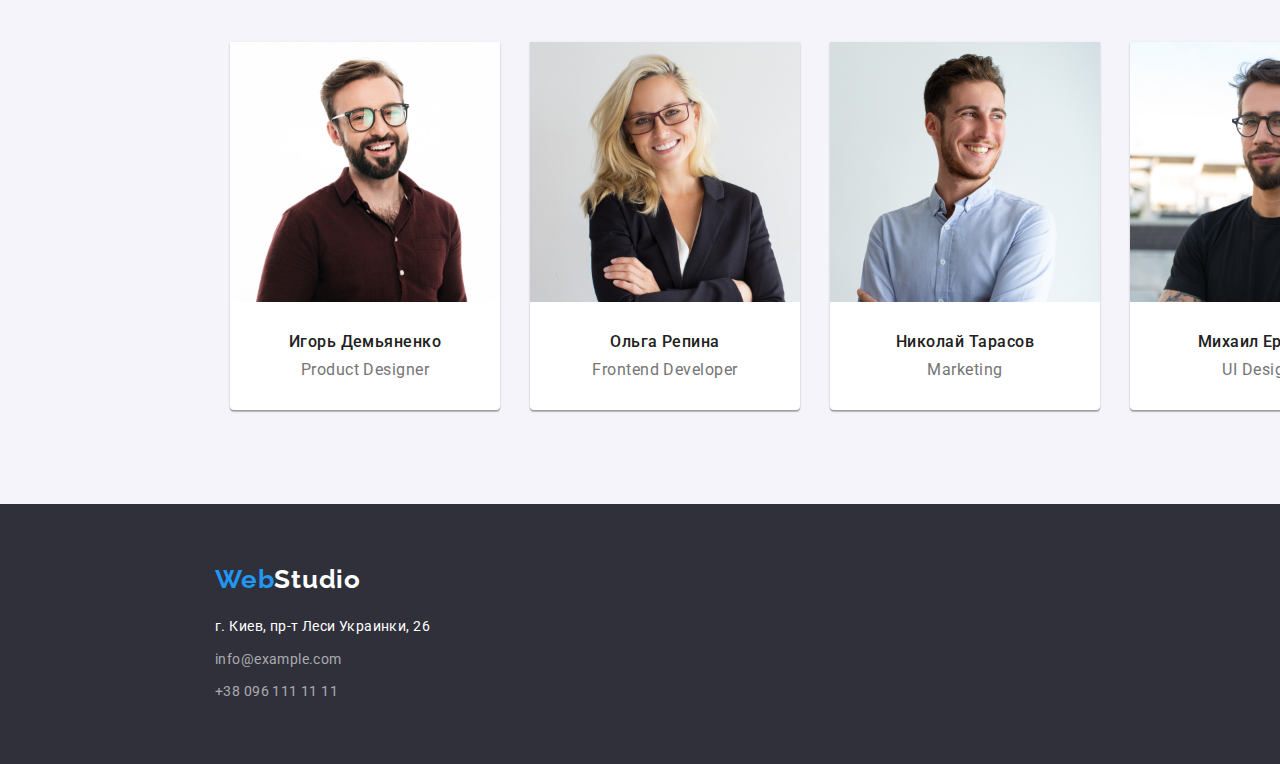
==== commit 14ba25d5: "дз3 доробляю" ====
--- a/index.html
+++ b/index.html
@@ -13,9 +13,10 @@
     
     <!--Шапка сайта-->
 
-        <header>
-          <a class="webstudio" href="./index.html" aria-label="логотип">Web<span
-                class="studio">Studio</span></a>
+        <header class="header">
+        <div class="header-container">
+          <a class="webstudio" href="./index.html" aria-label="логотип">Web<span class="studio">Studio</span></a>
+                    
           <nav>
             <ul class="nav-menu list">
               <li><a href="./index.html" class="special-link">Студия</a></li>
@@ -23,10 +24,12 @@
               <li><a href="#Контакты" class="link">Контакты</a></li>
             </ul>
           </nav>
+             
           <ul class="auth-nav list">
             <li><a href="mailto:info@devstudio.com" class="auth-item">info@devstudio.com</a></li>
             <li><a href="tel:+380961111111" class="auth-item">+38 096 111 11 11</a></li>
           </ul>
+        </div>
         </header>
 
       
--- a/css/styles.css
+++ b/css/styles.css
@@ -58,8 +58,8 @@
   font-size: 26px;
   line-height: 1.19;
   /* identical to box height */
-
-  letter-spacing: 0.03em;
+  letter-spacing: 0.03em;
+  margin-right: 93px;
 }
 
 .studio {
@@ -109,6 +109,36 @@
 .auth-item:hover,
 .auth-item:focus {
   color: var(--text-hover-focus);
+}
+
+.header-container {
+  display: flex;
+  align-items: flex-start;
+  width: 1200px;
+  padding-right: 15px;
+  padding-left: 15px;
+  margin-left: auto;
+  margin-right: auto;
+  align-items: center;
+  padding-top: 24px;
+  padding-bottom: 25px;
+}
+
+.nav-menu {
+  display: flex;
+}
+
+.auth-nav {
+  display: flex;
+  margin-left: auto;
+}
+
+nav ul li:not(:last-child) {
+  margin-right: 50px;
+}
+
+.auth-item {
+  margin-left: 50px;
 }
 
 /* HERO */
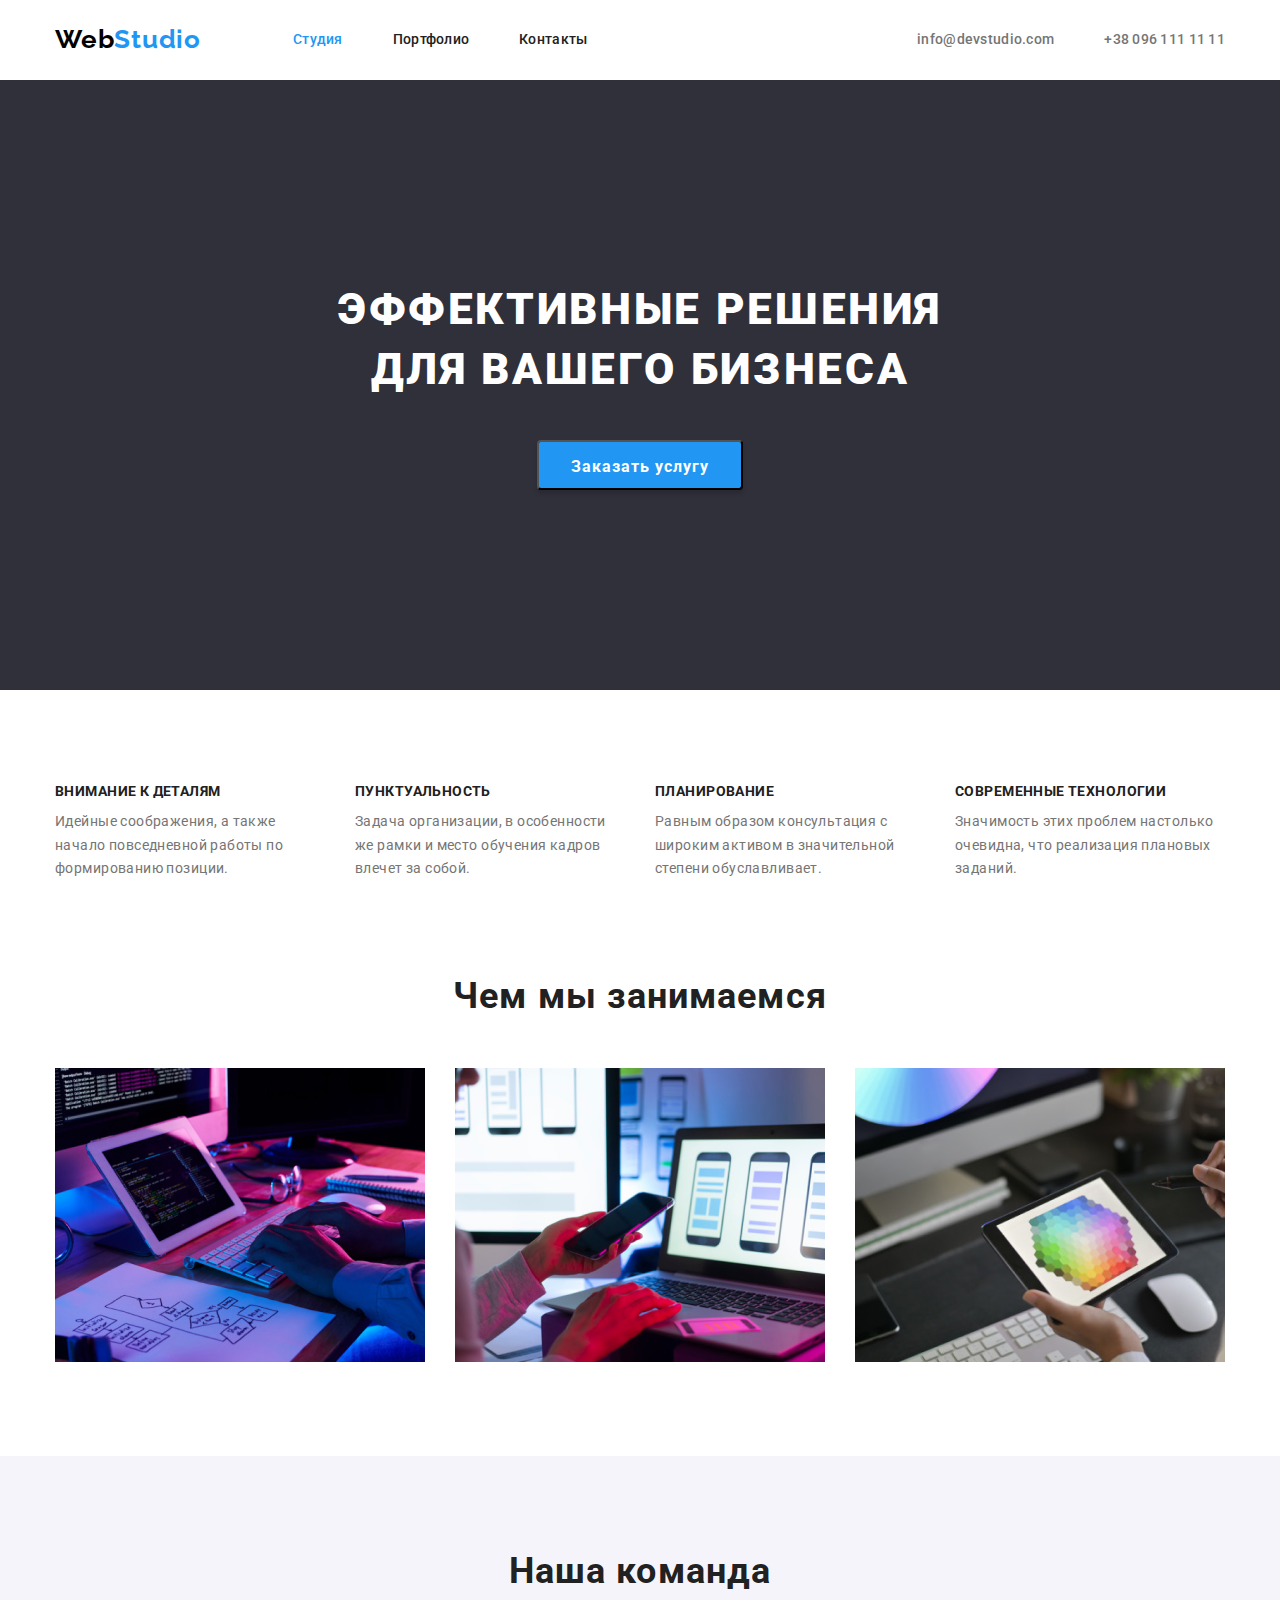
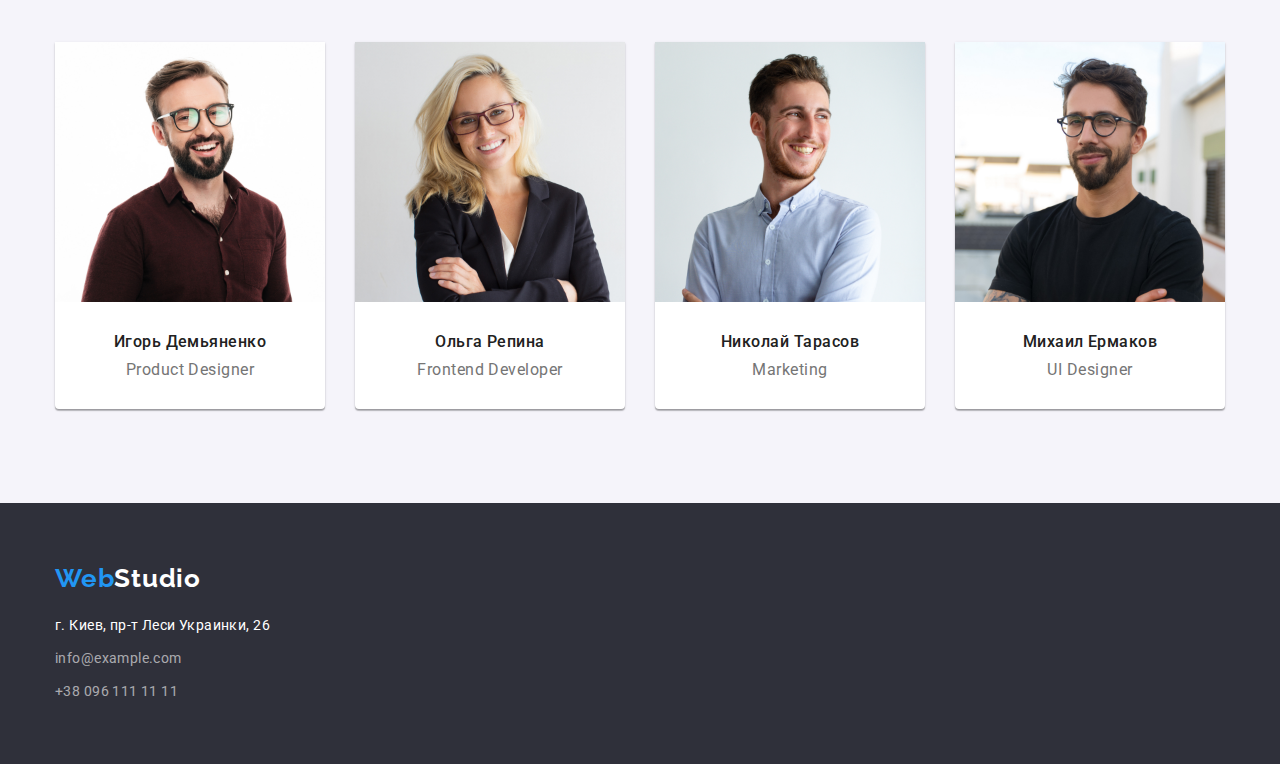
==== commit afdba659: "дз3 після виправлень" ====
--- a/index.html
+++ b/index.html
@@ -14,22 +14,24 @@
     <!--Шапка сайта-->
 
         <header class="header">
-        <div class="header-container">
-          <a class="webstudio" href="./index.html" aria-label="логотип">Web<span class="studio">Studio</span></a>
-                    
-          <nav>
-            <ul class="nav-menu list">
-              <li><a href="./index.html" class="special-link">Студия</a></li>
-              <li><a href="./portfolio.html" class="link">Портфолио</a></li>
-              <li><a href="#Контакты" class="link">Контакты</a></li>
-            </ul>
-          </nav>
-             
-          <ul class="auth-nav list">
-            <li><a href="mailto:info@devstudio.com" class="auth-item">info@devstudio.com</a></li>
-            <li><a href="tel:+380961111111" class="auth-item">+38 096 111 11 11</a></li>
-          </ul>
-        </div>
+          <div class="container">
+            <div class="header-container">
+              <a class="webstudio" href="./index.html" aria-label="логотип">Web<span class="studio">Studio</span></a>
+            
+              <nav>
+                <ul class="nav-menu list">
+                  <li><a href="./index.html" class="special-link">Студия</a></li>
+                  <li><a href="./portfolio.html" class="link">Портфолио</a></li>
+                  <li><a href="#Контакты" class="link">Контакты</a></li>
+                </ul>
+              </nav>
+            
+              <ul class="auth-nav list">
+                <li><a href="mailto:info@devstudio.com" class="auth-item">info@devstudio.com</a></li>
+                <li><a href="tel:+380961111111" class="auth-item">+38 096 111 11 11</a></li>
+              </ul>
+            </div>
+          </div>
         </header>
 
       
@@ -79,7 +81,7 @@
         <!--Чем мы занимаемся-->
 
         <section class="projects">
-        <div class="projects-container">
+        <div class="container">
           <h2 class="projects-title">Чем мы занимаемся</h2>
           <ul class="list">
             <li class="li-item"><img src="./img/img.png" alt="Photo" /></li>
@@ -93,7 +95,7 @@
         <!--Наша команда-->
 
         <section class="ourteam">
-          <div class="ourteam-container">
+          <div class="container">
             <h2 class="ourteam-title">Наша команда</h2>
             <ul class="list">
               <li class="liii-item">
@@ -124,12 +126,16 @@
       <!--Підвал-->
 
       <footer class="footer">
-      <a href="./index.html" class="webstudio-footer">Web<span class="logo">Studio</span></a>
-      <address class="adress-footer">
-        <p class="street">г. Киев, пр-т Леси Украинки, 26</p>
-        <p class="mmail"><a href="mailto:info@example.com" class="foooter-info">info@example.com</a></p>
-        <p><a href="tel:+380961111111" class="foooter-info">+38 096 111 11 11</a></p>
-      </address>
+        <div class="container">
+          <div class="footer-container">
+            <a href="./index.html" class="webstudio-footer">Web<span class="logo">Studio</span></a>
+            <address class="adress-footer">
+              <p class="street">г. Киев, пр-т Леси Украинки, 26</p>
+              <p class="mmail"><a href="mailto:info@example.com" class="foooter-info">info@example.com</a></p>
+              <p><a href="tel:+380961111111" class="foooter-info">+38 096 111 11 11</a></p>
+            </address>
+          </div>
+        </div>
       </footer>
   </body>
 </html>
--- a/css/styles.css
+++ b/css/styles.css
@@ -42,7 +42,7 @@
   color: var(--primary-text-color);
   font-family: "Roboto", sans-serif;
   letter-spacing: 0.03em;
-  width: 1600px;
+  max-width: 1600px;
 }
 
 /* LOGO */
@@ -111,15 +111,20 @@
   color: var(--text-hover-focus);
 }
 
-.header-container {
-  display: flex;
-  align-items: flex-start;
+.container {
   width: 1200px;
   padding-right: 15px;
   padding-left: 15px;
-  margin-left: auto;
-  margin-right: auto;
+  margin: 0 auto;
+}
+
+.header-container {
+  display: flex;
+  align-items: flex-start;
   align-items: center;
+}
+
+.header {
   padding-top: 24px;
   padding-bottom: 25px;
 }
@@ -144,11 +149,10 @@
 /* HERO */
 
 .main-section {
+  background: var(--main-footer-background-color);
+  text-align: center;
+  padding-bottom: 200px;
   padding-top: 200px;
-  background: var(--main-footer-background-color);
-  text-align: center;
-  padding-bottom: 200px;
-  width: 1600px;
 }
 
 .main-title {
@@ -185,20 +189,13 @@
   border-radius: 4px;
 }
 
-/* СЕКЦІЯ 1 */
+/* QUALITIES */
 
 .qualities {
   padding-top: 94px;
   padding-bottom: 47px;
 }
 
-.container {
-  width: 1200px;
-  padding-right: 15px;
-  padding-left: 15px;
-  margin: 0 auto;
-}
-
 .qualities .list {
   display: flex;
   justify-content: space-between;
@@ -263,13 +260,6 @@
   display: flex;
   justify-content: center;
   font-size: 0;
-}
-
-.projects-container {
-  width: 1200px;
-  padding-right: 15px;
-  padding-left: 15px;
-  margin: 0 auto;
 }
 
 .li-item {
@@ -312,7 +302,8 @@
 
 .ourteam {
   background: rgba(245, 244, 250, 1);
-  padding: 94px 215px;
+  padding-bottom: 94px;
+  padding-top: 94px;
 }
 
 .ourteam .img {
@@ -322,25 +313,19 @@
 .ourteam .list {
   display: flex;
   justify-content: center;
-}
-
-.ourteam-container {
-  width: 1200px;
-  padding-right: 15px;
-  padding-left: 15px;
-  margin: 0 auto;
 }
 
 .liii-item {
   display: block;
   width: 370px;
-  height: 368px;
+  /* height: 368px; */
   background: #ffffff;
   /* material shadow v1 */
 
   box-shadow: 0px 1px 3px rgba(0, 0, 0, 0.12), 0px 1px 1px rgba(0, 0, 0, 0.14),
     0px 2px 1px rgba(0, 0, 0, 0.2);
   border-radius: 0px 0px 4px 4px;
+  padding-bottom: 30px;
 }
 
 .liii-item:not(:last-child) {
@@ -351,10 +336,8 @@
 
 .footer {
   background: var(--main-footer-background-color);
-  padding-left: 215px;
   padding-top: 60px;
   padding-bottom: 60px;
-  padding-right: 1154px;
 }
 
 .webstudio-footer {
@@ -407,3 +390,13 @@
   display: inline-block;
   margin-bottom: 9px;
 }
+
+.footer-container {
+  display: flex;
+  flex-direction: column;
+}
+
+.adress-footer {
+  display: flex;
+  flex-direction: column;
+}
